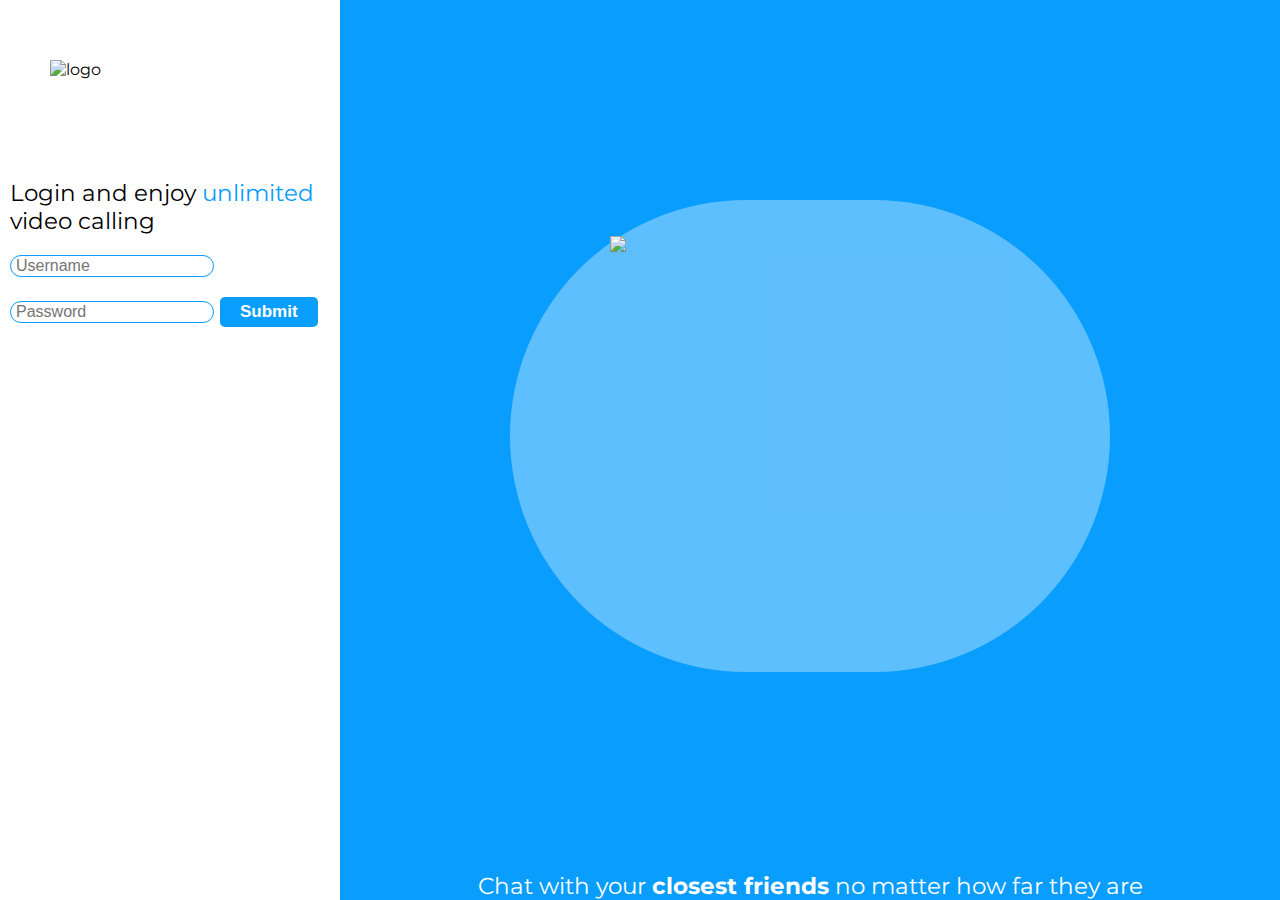
==== index.html @ 40a16530 "initialized files" ====
<!DOCTYPE html>
<html>

<head>
    <meta charset="utf-8">
    <meta http-equiv="X-UA-Compatible" content="IE=edge">
    <title>Leap</title>
    <meta name="description" content="">
    <meta name="viewport" content="width=device-width, initial-scale=1">
    <link rel="stylesheet" href="styles.css">
    <link rel="preconnect" href="https://fonts.gstatic.com">
    <link href="https://fonts.googleapis.com/css2?family=Montserrat&display=swap" rel="stylesheet">
</head>

<body style="margin: 0px">
    <div class="left-pane">
        <div class="img-container">
            <img src="assets/agoraLogo.png" alt="logo">
        </div>
        <div class="form-container">
            <span>Login and enjoy <span style="color: #099dfd;">unlimited</span> video calling</span>
            <input type="text" id="username" placeholder="Username">
            <input type="password" id="password" placeholder="Password">
            <button id="submitBtn">Submit</button>
        </div>
    </div>
    <div class="right-pane">
        <div class="illustration-container">
            <div class="illustration-img-container">
                <img id="illustration" src="assets/Video_Conf.svg">
            </div>

        </div>
        <div id="tag">
            <span>Chat with your <strong>closest friends</strong> no matter how far they are</span>
        </div>
    </div>



    <script src="" async defer></script>
</body>

</html>
---- styles.css ----
/* left panel login */
.left-pane {
    background-color: white;
    float: left;
    width: 25vw;
    height: 100vh;
    padding-left: 10px;
    padding-right: 10px;
}

/* right panel login */
.right-pane {
    background-color: #099dfd;
    height: 100vh;
    flex: 1;
    display: flex;
    align-items: center;
    flex-direction: column;
}

/* logo img */
img {
    max-width: 100%;
    max-height: 100%;
}

/* surrounds logo image (container) */
.img-container {
    width: 240px;
    /* margin top, left, bottom, right */
    margin: 60px auto 0 auto;
}

/* login styling */
body {
    font-family: 'Montserrat', sans-serif;
    display: flex;
}

/* login form header */
.form-container{
    font-size: 23px;
    margin-top: 100px;
}

input {
    margin-top: 20px;
    border: 1.5px solid #099dfd;
    width: 60%;
    font-size: 16px;
    border-radius: 20px;
    padding-right: 5px;
    padding-left: 5px;
}

#submitBtn {
    margin-top: 20px;
    font-size: 17px;
    padding: 5px;
    padding-inline: 20px;
    border-radius: 5px;
    color:white;
    border: none;
    font-weight: bold;
    background-color: #099dfd;
}

#submitBtn:hover {
    background-color: #59bdff;
}

/* right graphic styling */
.illustration-container {
    margin-top: 200px;
    background-color: #ffffff59;
    width: 600px;
    height: 600px;
    border-radius: 300px;
    display: flex;
    align-items: center;
    justify-content: center;
}

/* right illustration img */
.illustration-img-container {
    width: 400px;
    height: 400px;
    display: flex;

    
}

#illustration {

}

/* tagline styling */
#tag {
    margin-top: 200px;
    font-size: 23px;
    color: white;
}
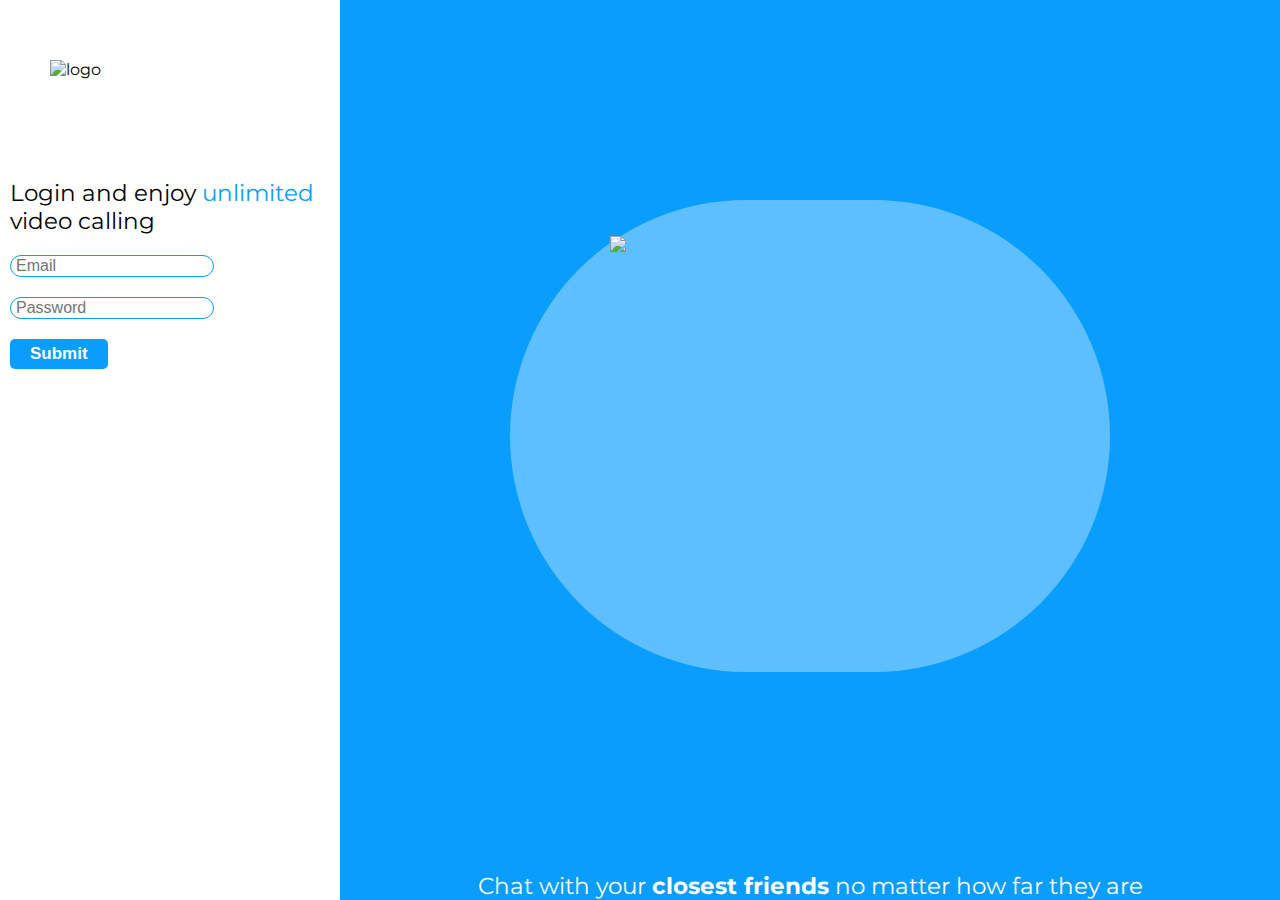
==== commit 3ab5d092: "updated js error messages" ====
--- a/index.html
+++ b/index.html
@@ -19,9 +19,14 @@
         </div>
         <div class="form-container">
             <span>Login and enjoy <span style="color: #099dfd;">unlimited</span> video calling</span>
-            <input type="text" id="username" placeholder="Username">
-            <input type="password" id="password" placeholder="Password">
-            <button id="submitBtn">Submit</button>
+            <form action="index.html" onsubmit="return clicky()">
+                <input type="text" id="email" placeholder="Email">
+                <span class="warning" id="emailWarning">Incorrect email</span>
+                <input type="password" id="password" placeholder="Password">
+                <span class="warning" id="passwordWarning">Password must be at least 8 characters</span>
+                <button id="submitBtn">Submit</button>
+
+            </form>
         </div>
     </div>
     <div class="right-pane">
@@ -38,7 +43,46 @@
 
 
 
-    <script src="" async defer></script>
+    <script src="learn.js" async defer></script>
+
+    <script>
+        function clicky() {
+            let email = document.getElementById('email').value
+            let password = document.getElementById('password').value
+
+            if (email.match(/\S*@\S+/)) {
+                document.getElementById('email').className = ''
+                document.getElementById('emailWarning').style = ''
+                if (password.length >= 8) {
+                    document.getElementById('password').className = ''
+                    document.getElementById('passwordWarning').style = ''
+                    return true
+                }
+                else {
+                    document.getElementById('password').className = 'incorrect'
+                    document.getElementById('passwordWarning').style = 'display: block'
+                    return false
+                }
+            }
+            else {
+                document.getElementById('email').className = 'incorrect'
+                document.getElementById('emailWarning').style = 'display: block'
+                if (password.length >= 8) {
+                    document.getElementById('password').className = ''
+                    document.getElementById('passwordWarning').style = ''
+
+                }
+                else {
+                    document.getElementById('password').className = 'incorrect'
+                    document.getElementById('passwordWarning').style = 'display: block'
+                    return false
+                }
+
+                return false
+            }
+            return false
+        }
+    </script>
 </body>
 
 </html>--- a/styles.css
+++ b/styles.css
@@ -63,6 +63,8 @@
     border: none;
     font-weight: bold;
     background-color: #099dfd;
+    display: flex;
+    justify-content: center;
 }
 
 #submitBtn:hover {
@@ -85,13 +87,7 @@
 .illustration-img-container {
     width: 400px;
     height: 400px;
-    display: flex;
-
-    
-}
-
-#illustration {
-
+    display: flex;    
 }
 
 /* tagline styling */
@@ -99,4 +95,16 @@
     margin-top: 200px;
     font-size: 23px;
     color: white;
+}
+
+/* called when information is incorrect */
+.incorrect {
+    border: 2px solid red;
+}
+
+/* called when not right credentials */
+.warning {
+    font-size: 15px;
+    color: red;
+    display: none;
 }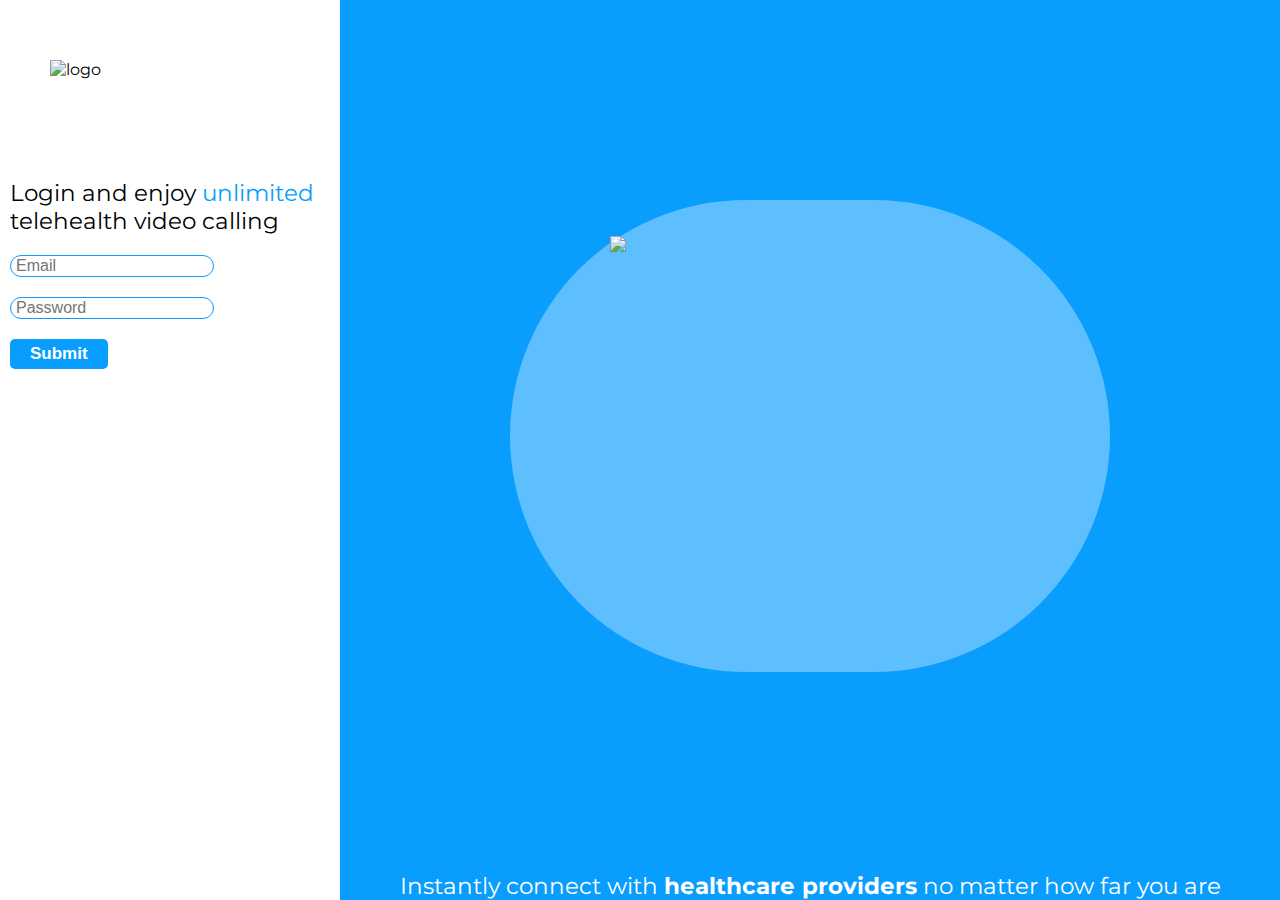
==== commit 72c79154: "added mute btn" ====
--- a/index.html
+++ b/index.html
@@ -18,13 +18,13 @@
             <img src="assets/agoraLogo.png" alt="logo">
         </div>
         <div class="form-container">
-            <span>Login and enjoy <span style="color: #099dfd;">unlimited</span> video calling</span>
+            <span>Login and enjoy <span style="color: #099dfd;">unlimited</span> telehealth video calling</span>
             <form action="index.html" onsubmit="return clicky()">
                 <input type="text" id="email" placeholder="Email">
                 <span class="warning" id="emailWarning">Incorrect email</span>
                 <input type="password" id="password" placeholder="Password">
                 <span class="warning" id="passwordWarning">Password must be at least 8 characters</span>
-                <button id="submitBtn">Submit</button>
+                <button class="submitBtn">Submit</button>
 
             </form>
         </div>
@@ -37,7 +37,7 @@
 
         </div>
         <div id="tag">
-            <span>Chat with your <strong>closest friends</strong> no matter how far they are</span>
+            <span>Instantly connect with <strong>healthcare providers</strong> no matter how far you are</span>
         </div>
     </div>
 
@@ -56,7 +56,7 @@
                 if (password.length >= 8) {
                     document.getElementById('password').className = ''
                     document.getElementById('passwordWarning').style = ''
-                    return true
+                    window.location = "videoCall.html"
                 }
                 else {
                     document.getElementById('password').className = 'incorrect'
--- a/styles.css
+++ b/styles.css
@@ -1,110 +1,164 @@
 /* left panel login */
 .left-pane {
-    background-color: white;
-    float: left;
-    width: 25vw;
-    height: 100vh;
-    padding-left: 10px;
-    padding-right: 10px;
+  background-color: white;
+  float: left;
+  width: 25vw;
+  height: 100vh;
+  padding-left: 10px;
+  padding-right: 10px;
 }
 
 /* right panel login */
 .right-pane {
-    background-color: #099dfd;
-    height: 100vh;
-    flex: 1;
-    display: flex;
-    align-items: center;
-    flex-direction: column;
+  background-color: #099dfd;
+  height: 100vh;
+  flex: 1;
+  display: flex;
+  align-items: center;
+  flex-direction: column;
+}
+
+/* right pane video call */
+.right-pane2 {
+  height: 100vh;
+  flex: 1;
+  display: flex;
+  align-items: center;
+  flex-direction: column;
 }
 
 /* logo img */
 img {
-    max-width: 100%;
-    max-height: 100%;
+  max-width: 100%;
+  max-height: 100%;
 }
 
 /* surrounds logo image (container) */
 .img-container {
-    width: 240px;
-    /* margin top, left, bottom, right */
-    margin: 60px auto 0 auto;
+  width: 240px;
+  /* margin top, left, bottom, right */
+  margin: 60px auto 0 auto;
 }
 
 /* login styling */
 body {
-    font-family: 'Montserrat', sans-serif;
-    display: flex;
+  font-family: "Montserrat", sans-serif;
+  display: flex;
 }
 
 /* login form header */
-.form-container{
-    font-size: 23px;
-    margin-top: 100px;
+.form-container {
+  font-size: 23px;
+  margin-top: 100px;
 }
 
 input {
-    margin-top: 20px;
-    border: 1.5px solid #099dfd;
-    width: 60%;
-    font-size: 16px;
-    border-radius: 20px;
-    padding-right: 5px;
-    padding-left: 5px;
+  margin-top: 20px;
+  border: 1.5px solid #099dfd;
+  width: 60%;
+  font-size: 16px;
+  border-radius: 20px;
+  padding-right: 5px;
+  padding-left: 5px;
 }
 
-#submitBtn {
-    margin-top: 20px;
-    font-size: 17px;
-    padding: 5px;
-    padding-inline: 20px;
-    border-radius: 5px;
-    color:white;
-    border: none;
-    font-weight: bold;
-    background-color: #099dfd;
-    display: flex;
-    justify-content: center;
+.submitBtn {
+  margin-top: 20px;
+  font-size: 17px;
+  padding: 5px;
+  padding-inline: 20px;
+  border-radius: 5px;
+  color: white;
+  border: none;
+  font-weight: bold;
+  background-color: #099dfd;
+  display: flex;
+  justify-content: center;
 }
 
-#submitBtn:hover {
-    background-color: #59bdff;
+.submitBtn:hover {
+  background-color: #59bdff;
 }
 
 /* right graphic styling */
 .illustration-container {
-    margin-top: 200px;
-    background-color: #ffffff59;
-    width: 600px;
-    height: 600px;
-    border-radius: 300px;
-    display: flex;
-    align-items: center;
-    justify-content: center;
+  margin-top: 200px;
+  background-color: #ffffff59;
+  width: 600px;
+  height: 600px;
+  border-radius: 300px;
+  display: flex;
+  align-items: center;
+  justify-content: center;
 }
 
 /* right illustration img */
 .illustration-img-container {
-    width: 400px;
-    height: 400px;
-    display: flex;    
+  width: 400px;
+  height: 400px;
+  display: flex;
 }
 
 /* tagline styling */
 #tag {
-    margin-top: 200px;
-    font-size: 23px;
-    color: white;
+  margin-top: 200px;
+  font-size: 23px;
+  color: white;
 }
 
 /* called when information is incorrect */
 .incorrect {
-    border: 2px solid red;
+  border: 2px solid red;
 }
 
 /* called when not right credentials */
 .warning {
-    font-size: 15px;
-    color: red;
-    display: none;
-}+  font-size: 15px;
+  color: red;
+  display: none;
+}
+
+.right-container {
+  display: flex;
+  width: 100%;
+  height: 100%;
+  flex-direction: column;
+  align-items: center;
+}
+
+.flexContainer {
+  display: flex;
+  flex-direction: row;
+}
+
+/* self video box styling */
+#SelfStream {
+  margin-top: 150px;
+  justify-self: center;
+  border: 2px solid #099dfd;
+  width: 800px;
+  height: 500px;
+}
+
+/* remote user video box styling */
+#remoteStream {
+  text-align: left;
+  margin-top: 20px;
+  justify-self: center;
+  border: 2px solid #099dfd;
+  width: 400px;
+  height: 250px;
+}
+
+/* icon styling */
+.icon {
+  background-color: #099dfd; /* Blue background */
+  border: none; /* Remove borders */
+  color: white; /* White text */
+  padding: 12px 16px; /* Some padding */
+  font-size: 16px; /* Set a font size */
+  cursor: pointer; /* Mouse pointer on hover */
+}
+.icon:hover {
+  background-color: #59bdff;
+}
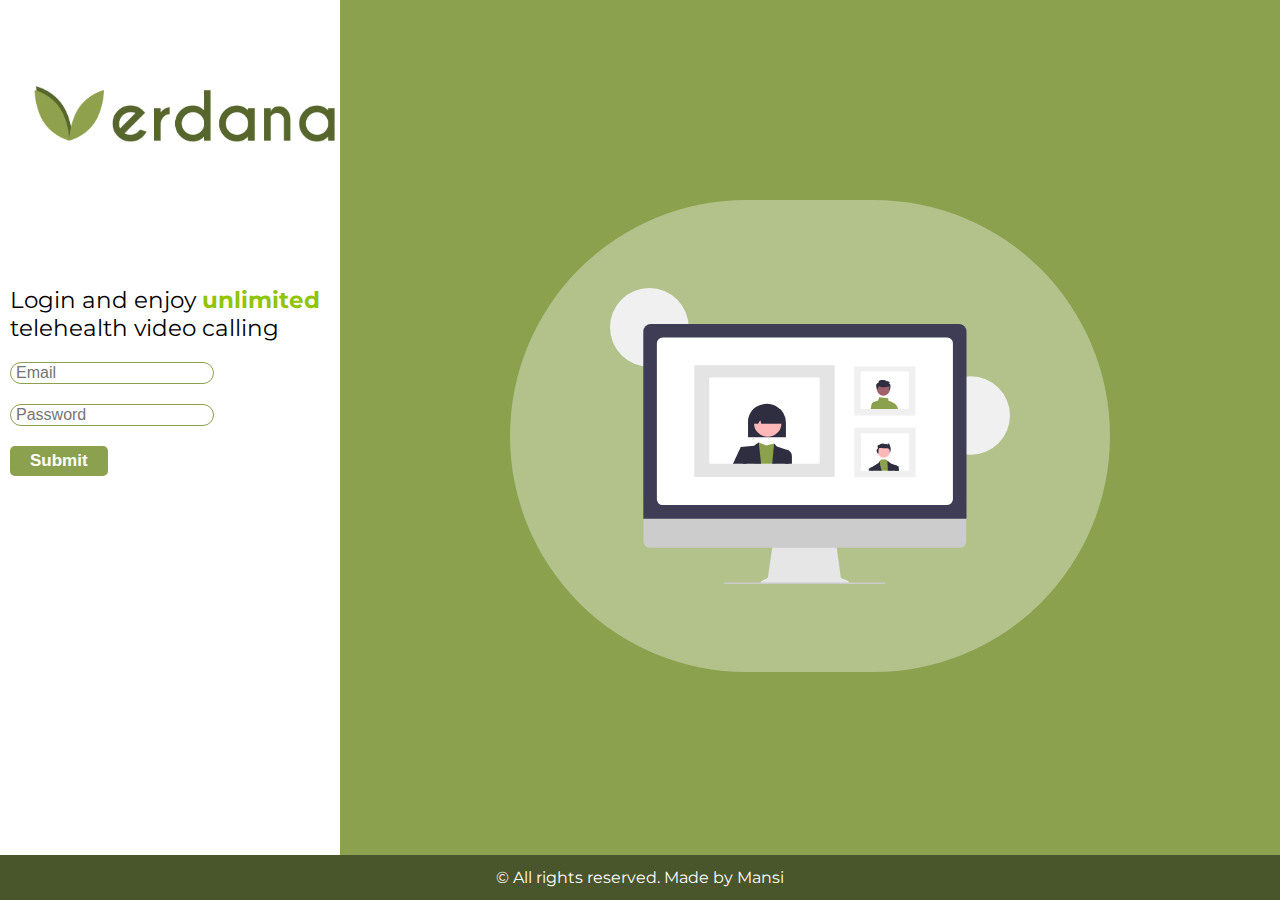
==== commit b5de2f01: "updated login ui" ====
--- a/index.html
+++ b/index.html
@@ -4,7 +4,7 @@
 <head>
     <meta charset="utf-8">
     <meta http-equiv="X-UA-Compatible" content="IE=edge">
-    <title>Leap</title>
+    <title>Verdana</title>
     <meta name="description" content="">
     <meta name="viewport" content="width=device-width, initial-scale=1">
     <link rel="stylesheet" href="styles.css">
@@ -15,10 +15,11 @@
 <body style="margin: 0px">
     <div class="left-pane">
         <div class="img-container">
-            <img src="assets/agoraLogo.png" alt="logo">
+            <img src="assets/verdana.png" id="logo" alt="logo">
         </div>
         <div class="form-container">
-            <span>Login and enjoy <span style="color: #099dfd;">unlimited</span> telehealth video calling</span>
+            <span>Login and enjoy <strong><span style="color: #91c406;">unlimited</span></strong> telehealth video
+                calling</span>
             <form action="index.html" onsubmit="return clicky()">
                 <input type="text" id="email" placeholder="Email">
                 <span class="warning" id="emailWarning">Incorrect email</span>
@@ -32,14 +33,17 @@
     <div class="right-pane">
         <div class="illustration-container">
             <div class="illustration-img-container">
-                <img id="illustration" src="assets/Video_Conf.svg">
+                <img id="illustration" src="assets/chat2.svg">
             </div>
 
         </div>
         <div id="tag">
             <span>Instantly connect with <strong>healthcare providers</strong> no matter how far you are</span>
         </div>
+        
     </div>
+    <div id="footer">&copy; All rights reserved. Made by Mansi</div>
+    
 
 
 
--- a/styles.css
+++ b/styles.css
@@ -10,7 +10,7 @@
 
 /* right panel login */
 .right-pane {
-  background-color: #099dfd;
+  background-color: #8ba14d;
   height: 100vh;
   flex: 1;
   display: flex;
@@ -35,7 +35,7 @@
 
 /* surrounds logo image (container) */
 .img-container {
-  width: 240px;
+  width: 354px;
   /* margin top, left, bottom, right */
   margin: 60px auto 0 auto;
 }
@@ -54,7 +54,7 @@
 
 input {
   margin-top: 20px;
-  border: 1.5px solid #099dfd;
+  border: 1.5px solid #8ba14d;
   width: 60%;
   font-size: 16px;
   border-radius: 20px;
@@ -71,13 +71,13 @@
   color: white;
   border: none;
   font-weight: bold;
-  background-color: #099dfd;
+  background-color: #8ba14d;
   display: flex;
   justify-content: center;
 }
 
 .submitBtn:hover {
-  background-color: #59bdff;
+  background-color: #a2bb5d;
 }
 
 /* right graphic styling */
@@ -135,7 +135,7 @@
 #SelfStream {
   margin-top: 150px;
   justify-self: center;
-  border: 2px solid #099dfd;
+  border: 2px solid #8ba14d;
   width: 800px;
   height: 500px;
 }
@@ -145,14 +145,14 @@
   text-align: left;
   margin-top: 20px;
   justify-self: center;
-  border: 2px solid #099dfd;
+  border: 2px solid #8ba14d;
   width: 400px;
   height: 250px;
 }
 
 /* icon styling */
 .icon {
-  background-color: #099dfd; /* Blue background */
+  background-color: #8ba14d; /* Blue background */
   border: none; /* Remove borders */
   color: white; /* White text */
   padding: 12px 16px; /* Some padding */
@@ -160,5 +160,24 @@
   cursor: pointer; /* Mouse pointer on hover */
 }
 .icon:hover {
-  background-color: #59bdff;
+  background-color: #a2bb5d;
 }
+
+.controls {
+  display: flex;
+  justify-self: center;
+  margin: 10px;
+}
+
+/* footer styling */
+#footer {
+  position: absolute;
+  bottom: 0px;
+  background-color: #49552a;
+  width: 100%;
+  height: 5%;
+  display: flex;
+  align-items: center;  
+  justify-content: center;
+  color: white;
+}
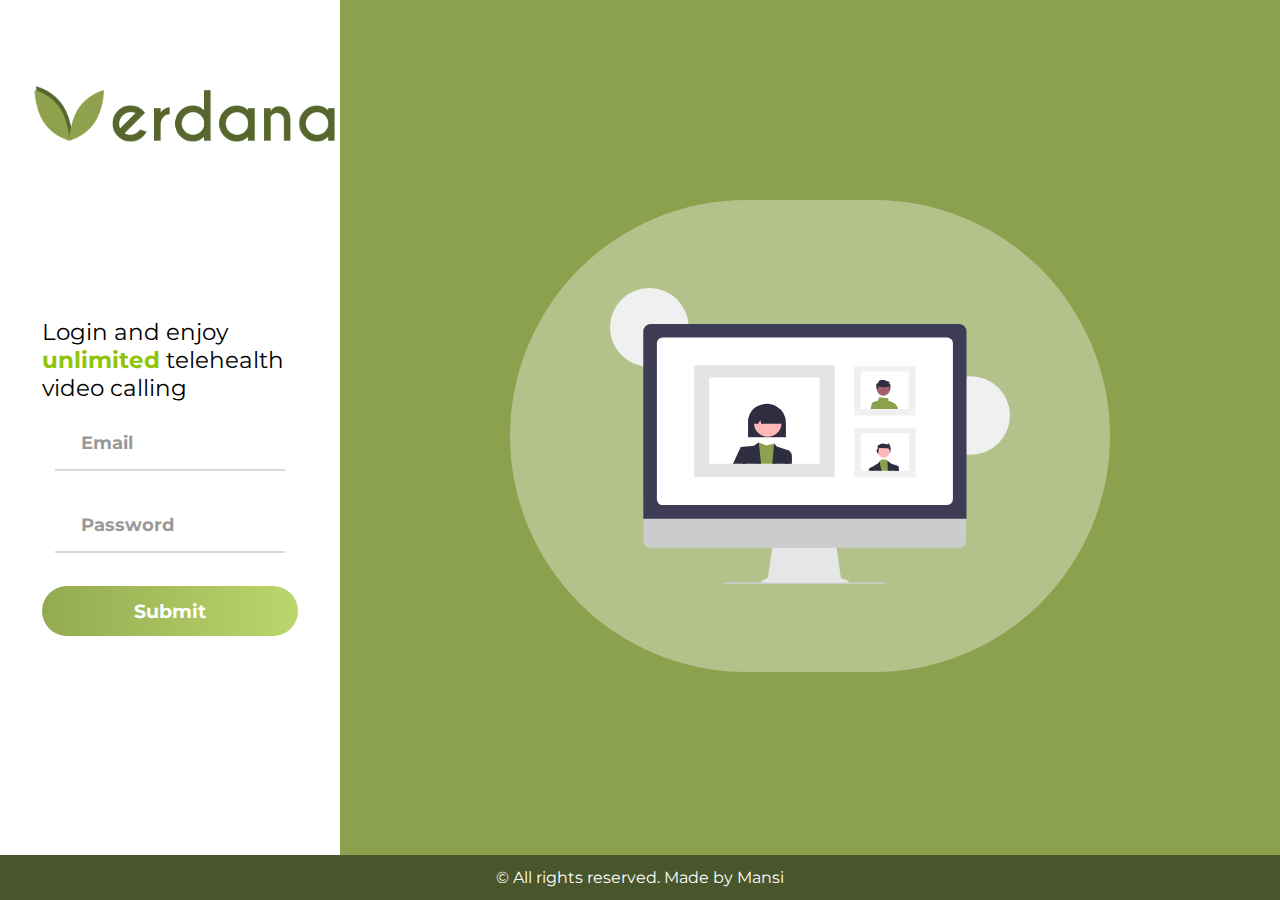
==== commit d6431d3a: "finished login ui" ====
--- a/index.html
+++ b/index.html
@@ -5,6 +5,7 @@
     <meta charset="utf-8">
     <meta http-equiv="X-UA-Compatible" content="IE=edge">
     <title>Verdana</title>
+    <link rel="shortcut icon" type="image/jpg" href="assets/favicon.png" />
     <meta name="description" content="">
     <meta name="viewport" content="width=device-width, initial-scale=1">
     <link rel="stylesheet" href="styles.css">
@@ -21,11 +22,33 @@
             <span>Login and enjoy <strong><span style="color: #91c406;">unlimited</span></strong> telehealth video
                 calling</span>
             <form action="index.html" onsubmit="return clicky()">
-                <input type="text" id="email" placeholder="Email">
-                <span class="warning" id="emailWarning">Incorrect email</span>
-                <input type="password" id="password" placeholder="Password">
+                <div class="inputs">
+                    <!-- Email input -->
+                    <div class="input-div one">
+                        <div class="i">
+                            <i class="fas fa-user"></i>
+                        </div>
+                        <div class="div">
+                            <h5>Email</h5>
+                            <input id="email" type="text" class="input">
+                        </div>
+                    </div>
+                    <span class="warning" id="emailWarning">Incorrect email</span>
+                    <!-- end email input -->
+                    <!-- password input -->
+                    <div class="input-div pass">
+                        <div class="i">
+                            <i class="fas fa-lock"></i>
+                        </div>
+                        <div class="div">
+                            <h5>Password</h5>
+                            <input id="password" type="password" class="input">
+                        </div>
+                    </div>
+                </div>
                 <span class="warning" id="passwordWarning">Password must be at least 8 characters</span>
-                <button class="submitBtn">Submit</button>
+                <!-- end password input -->
+                <button class="submitBtn" id="login">Submit</button>
 
             </form>
         </div>
@@ -35,21 +58,18 @@
             <div class="illustration-img-container">
                 <img id="illustration" src="assets/chat2.svg">
             </div>
-
         </div>
         <div id="tag">
             <span>Instantly connect with <strong>healthcare providers</strong> no matter how far you are</span>
         </div>
-        
     </div>
     <div id="footer">&copy; All rights reserved. Made by Mansi</div>
-    
 
-
-
-    <script src="learn.js" async defer></script>
-
+    <!-- load js files -->
+    <script src="js/learn.js" async defer></script>
+    <script src="js/script.js" async defer></script>
     <script>
+        // email and password warnings
         function clicky() {
             let email = document.getElementById('email').value
             let password = document.getElementById('password').value
--- a/styles.css
+++ b/styles.css
@@ -1,3 +1,7 @@
+.inputs {
+  padding: 5%;
+}
+
 /* left panel login */
 .left-pane {
   background-color: white;
@@ -50,6 +54,7 @@
 .form-container {
   font-size: 23px;
   margin-top: 100px;
+  padding: 10%;
 }
 
 input {
@@ -131,8 +136,8 @@
   flex-direction: row;
 }
 
-/* self video box styling */
-#SelfStream {
+/* remote user video box styling */
+#remoteStream {
   margin-top: 150px;
   justify-self: center;
   border: 2px solid #8ba14d;
@@ -140,7 +145,7 @@
   height: 500px;
 }
 
-/* remote user video box styling */
+/* self video box styling */
 #remoteStream {
   text-align: left;
   margin-top: 20px;
@@ -177,7 +182,122 @@
   width: 100%;
   height: 5%;
   display: flex;
-  align-items: center;  
+  align-items: center;
   justify-content: center;
   color: white;
 }
+
+.input-div {
+  position: relative;
+  display: grid;
+  grid-template-columns: 7% 93%;
+  margin: 25px 0;
+  padding: 5px 0;
+  border-bottom: 2px solid #d9d9d9;
+}
+.input-div.one {
+  margin-top: 0;
+}
+.i {
+  color: #d9d9d9;
+  display: flex;
+  justify-content: center;
+  align-items: center;
+}
+.i i {
+  transition: 0.3s;
+}
+.input-div > div {
+  position: relative;
+  height: 45px;
+}
+.input-div > div > h5 {
+  position: absolute;
+  left: 10px;
+  top: -5%;
+  transform: translateY(-68%);
+  color: #999;
+  font-size: 18px;
+  transition: 0.3s;
+  font-family: "Montserrat", sans-serif;
+}
+.input-div:before,
+.input-div:after {
+  content: "";
+  position: absolute;
+  bottom: -2px;
+  width: 0%;
+  height: 2px;
+  background-color: #cdcddf;
+  transition: 0.4s;
+}
+.input-div:before {
+  right: 50%;
+}
+.input-div:after {
+  left: 50%;
+}
+.input-div.focus:before,
+.input-div.focus:after {
+  width: 50%;
+}
+.input-div.focus > div > h5 {
+  top: -5px;
+  font-size: 15px;
+}
+.input-div.focus > .i > i {
+  color: #cdcddf;
+}
+.input-div > div > input {
+  position: absolute;
+  left: 0;
+  top: 0;
+  width: 100%;
+  height: 50%;
+  border: none;
+  outline: none;
+  background: none;
+  padding: 0.5rem 0.7rem;
+  font-size: 1.2 rem;
+  color: #555;
+  font-family: "Montserrat", sans-serif;
+}
+.input-div.pass {
+  margin-bottom: 4px;
+}
+
+/* login buttons */
+#login {
+  display: block;
+  width: 100%;
+  height: 50px;
+  border-radius: 25px;
+  outline: none;
+  border: none;
+  background-image: linear-gradient(to right, #93aa51, #bbd66b, #a6bf5a);
+  background-size: 200%;
+  font-size: 1.2rem;
+  color: #fff;
+  font-family: "Montserrat", sans-serif;
+  margin: 1rem 0;
+  cursor: pointer;
+  transition: 0.5s;
+  text-align: center;
+}
+
+button:hover {
+  background-position: right;
+}
+
+#createAccount a,
+#login a {
+  text-align: center;
+  color: #fff;
+}
+
+#createAccount a:hover,
+#login a:hover {
+  text-align: center;
+  color: rgb(221, 36, 36);
+}
+/* end login button styling */
